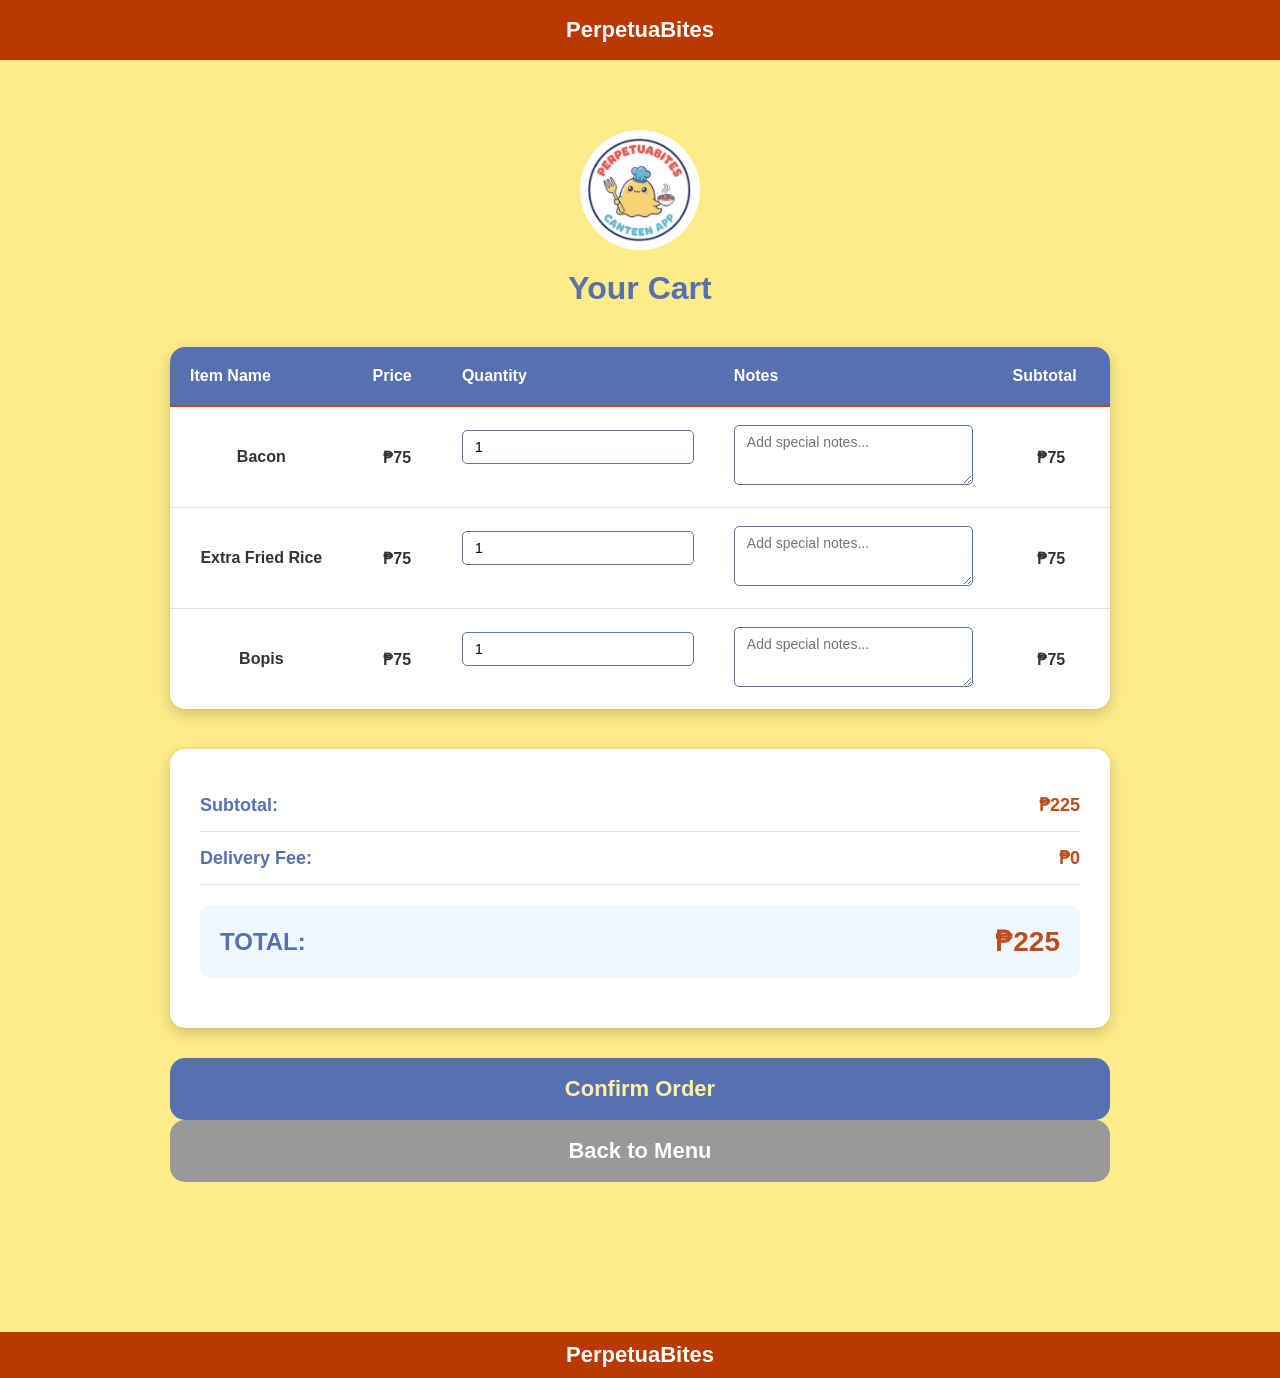
==== cart.html @ c59fdded "Add files via upload" ====
<!DOCTYPE html>
<html lang="en">
<head>
    <meta charset="UTF-8">
    <meta name="viewport" content="width=device-width, initial-scale=1.0">
    <title>Cart - PerpetuaBites</title>
    <link rel="stylesheet" href="style.css">
</head>
<body>
<header class="top-bar">
    PerpetuaBites
</header>

<div class="container">
    <img src="images/logo.png" alt="Logo" class="logo">
    <h1>Your Cart</h1>

    <table class="order-table">
      <thead>
        <tr>
          <th>Item Name</th>
          <th>Price</th>
          <th>Quantity</th>
          <th>Notes</th>
          <th>Subtotal</th>
        </tr>
      </thead>
      <tbody id="orderTableBody">
        <!-- Orders will be populated here -->
        <tr>
          <td class="item-name">Sample Item</td>
          <td class="price">₱75</td>
          <td><input type="number" value="1" min="1" class="quantity-input" onchange="updateTotal()"></td>
          <td><textarea placeholder="Add special notes..." class="note-input"></textarea></td>
          <td class="price">₱75</td>
        </tr>
      </tbody>
    </table>


    <div class="summary-section">
      <div class="summary-row">
        <span class="summary-label">Subtotal:</span>
        <span class="price">₱<span id="subtotal">75</span></span>
      </div>
      <div class="summary-row">
        <span class="summary-label">Delivery Fee:</span>
        <span class="price">₱<span id="delivery">0</span></span>
      </div>
      <div class="total-price">
        <span class="total-label">TOTAL:</span>
        <span class="total-amount">₱<span id="totalAmount">225</span></span>
      </div>
    </div>


    <button class="confirm-btn" onclick="confirmOrder()">Confirm Order</button>
    <button class="back-to-menu-btn" onclick="goBackToMenu()">Back to Menu</button>
</div>

<footer>
    PerpetuaBites
</footer>

<script src="script.js"></script>
</body>
</html>
---- style.css ----
* {
    margin: 0;
    padding: 0;
    box-sizing: border-box;
    font-family: Arial, sans-serif;
}

body {
    background-color: #f8e79a;
}

/* TOP ORANGE BAR */
.top-bar {
    background-color: #BA3801;
    height: 60px;
    display: flex;
    justify-content: center;
    align-items: center;
    padding: 0 30px;
    position: relative;
    color: white;  
    font-weight: bold;
    font-size: 22px;
    text-align: center;
}
.login-box {
  background-color: #fff0a2; /* yellow same as body */
  padding: 70px 50px;
  border-radius: 25px;
  text-align: center;
    margin: 140px auto 120px; /* space for top and bottom bars, center horizontally */
  box-shadow: 0 10px 30px rgba(0,0,0,0.4);
  width: 98%;         /* almost full width on desktop */
  max-width: 700px;   /* really big on desktops */
}


/* LOGO */
.logo {
  width: 180px;
  height: 180px;
  margin-bottom: 30px;
  border-radius: 50%;
  object-fit: cover;
}


/* TITLE */
h1 {
  color: #5670b0; /* blue text */
  margin-bottom: 15px;
  font-size: 28px;
}


/* DESCRIPTION */
.description {
  color: #5670b0; /* blue text */
  margin-bottom: 30px;
  font-size: 18px;
}


/* ROLE BUTTONS */
.role-buttons {
  display: flex;
  flex-direction: column;
  gap: 25px;
}


.role-btn {
  background-color: #5670b0; /* blue button */
  color: #fff0a2; /* yellow text */
  border: none;
  padding: 18px;
  border-radius: 12px;
  font-size: 20px;
  cursor: pointer;
  transition: 0.3s;
}


.role-btn:hover {
  background-color: #bd4d1d; /* red hover */
  color: #fff; /* white text */
  font-weight: bold;
}
input, select {
      width: 80%;
      padding: 15px;
      margin-bottom: 20px;
      border-radius: 10px;
      border: 1px solid #5670b0;
      font-size: 18px;
    }


    .submit-btn {
      background-color: #5670b0;
      color: #fff0a2;
      border: none;
      padding: 18px 30px;
      border-radius: 15px;
      font-size: 22px;
      cursor: pointer;
      transition: 0.3s;
    }

 

    .submit-btn:hover {
      background-color: #bd4d1d;
      color: #fff;
      font-weight: bold;
    }
  

    .login-link {
      margin-top: 25px;
      display: inline-block;
      color: #5670b0;
      text-decoration: none;
      font-size: 18px;
    }


    .login-link:hover {
      color: #bd4d1d;
      font-weight: bold;
    }


    .bottom-bar {
      width: 100%;
      height: 40px;
      background-color: #bd4d1d;
      display: flex;
      justify-content: center;
      align-items: center;
      position: fixed;
      bottom: 0;
      left: 0;
    }


    .bottom-bar p {
      color: #fff;
      font-weight: bold;
      margin: 0;
      font-size: 16px;
    }

.cart-icon {
    font-size: 24px;
    background: none;
    border: none;
    cursor: pointer;
    color: #334A69;
}

.header-buttons {
    display: flex;
    align-items: center;
    gap: 15px;
    position: absolute;
    right: 30px;
    top: 50%;
    transform: translateY(-50%);
}

.track-btn {
    background-color: #f39c12;
    color: white;
    border: none;
    padding: 8px 14px;
    border-radius: 6px;
    cursor: pointer;
    font-size: 14px;
    font-weight: bold;
    transition: background-color 0.3s;
}

.track-btn:hover {
    background-color: #e67e22;
}

.top-bar .cart-icon {
    position: relative;
    right: 0;
    top: 0;
    transform: none;
}


/* MAIN CONTAINER */
.container {
    text-align: center;
    padding: 30px;
}

/* BANNER IMAGE */
.banner img {
    width: 100%;
    max-width: 800px;
    border-radius: 20px;
}

/* TITLE */
.title {
    margin-top: 30px;
    font-size: 42px;
    color: #334A69;
    font-weight: bold;
}

/* CATEGORY TABS */
.categories {
    margin: 20px 0 40px 0;
    font-size: 30px;
    display: flex;
    justify-content: center;
    gap: 25px;
    flex-wrap: nowrap;   /* IMPORTANT */
    overflow-x: auto;    /* Allows scroll if needed */
}


.categories span {
    cursor: pointer;
    color: #BA3801;
    white-space: nowrap;   /* Prevent text wrapping */
}


.categories .active {
    text-decoration: underline;
    font-weight: bold;
}

/* MENU GRID */
.menu-grid {
    display: grid;
    grid-template-columns: repeat(3, 1fr); /* Desktop default */
    gap: 30px;
}


/* CARD DESIGN */
.card {
    background-color: #f2f2f2;
    width: 250px;
    padding: 20px;
    border-radius: 25px;
    text-align: center;
    transition: 0.3s;
}

.card:hover {
    transform: translateY(-5px);
}

/* CIRCULAR IMAGE */
.food-img {
    width: 170px;
    height: 170px;
    border-radius: 50%;
    object-fit: cover;
    margin-bottom: 15px;
}

/* TEXT */
.name {
    font-weight: bold;
    margin-bottom: 5px;
}

.available {
    color: green;
}

.unavailable {
    color: red;
}

/* grey out unavailable cards */
.card.unavailable,
.card.unavailable-card {
    opacity: 0.6;
}
/* helper for filtering cards */
.hidden {
    display: none !important;
}

/* staff dashboard specific spacing */
#staffMenuGrid {
    margin-top: 20px;
}

/* styles for order notes generated by script */
.order-note {
    font-size: 13px;
    color: #6b3d2b;
}

/* BUTTON */
.card button {
    margin-top: 10px;
    padding: 8px 15px;
    border: none;
    background-color: #BA3801;
    color: white;
    border-radius: 8px;
    cursor: pointer;
}

.card button:disabled {
    background-color: gray;
    cursor: not-allowed;
}

/* delete button added for staff view */
.card button.delete-btn {
    background-color: #bd4d1d;
    margin-left: 8px;
    color: #fff;
    padding: 8px 12px;
    border-radius: 8px;
    border: none;
    cursor: pointer;
}
.card button.delete-btn:hover {
    background-color: #a3301a;
}

/* availability toggle buttons for staff */
.card button.avail-btn {
    background-color: #BA3801;
}

.card button.unavail-btn {
    background-color: #999;
}

.card button.unavail-btn:hover {
    background-color: #777;
}
    .container {
      padding: 70px 30px 100px 30px;
      width: 100%;
      max-width: 1000px;
      margin: 0 auto;
    }


    .logo {
      width: 140px;
      height: 140px;
      margin-bottom: 20px;
      border-radius: 50%;
      display: block;
      margin-left: auto;
      margin-right: auto;
      object-fit: cover;
    }


    h1 {
      color: #5670b0;
      text-align: center;
      margin-bottom: 40px;
      font-size: 32px;
    }


    .order-table {
      width: 100%;
      background-color: #fff;
      border-collapse: collapse;
      border-radius: 15px;
      overflow: hidden;
      box-shadow: 0 5px 15px rgba(0,0,0,0.2);
      margin-bottom: 40px;
    }


    .order-table thead {
      background-color: #5670b0;
      color: white;
    }


    .order-table th {
      padding: 20px;
      text-align: left;
      font-size: 16px;
      font-weight: bold;
      border-bottom: 2px solid #bd4d1d;
    }


    .order-table td {
      padding: 18px 20px;
      border-bottom: 1px solid #e0e0e0;
      font-size: 16px;
      color: #333;
    }


    .order-table tbody tr:hover {
      background-color: #f9f9f9;
    }


    .order-table tbody tr:last-child td {
      border-bottom: none;
    }


    .item-name {
      color: #5670b0;
      font-weight: bold;
    }


    .price {
      color: #bd4d1d;
      font-weight: bold;
    }


    input[type="number"],
    textarea {
      width: 100%;
      padding: 8px 12px;
      border: 1px solid #5670b0;
      border-radius: 5px;
      font-family: Arial, sans-serif;
      font-size: 14px;
    }


    textarea {
      resize: vertical;
      min-height: 60px;
    }


    .summary-section {
      background-color: #fff;
      padding: 30px;
      border-radius: 15px;
      box-shadow: 0 5px 15px rgba(0,0,0,0.2);
      margin-bottom: 30px;
    }


    .summary-row {
      display: flex;
      justify-content: space-between;
      align-items: center;
      padding: 15px 0;
      border-bottom: 1px solid #e0e0e0;
      font-size: 18px;
    }


    .summary-row:last-child {
      border-bottom: none;
    }


    .summary-label {
      color: #5670b0;
      font-weight: bold;
    }


    .total-price {
      background-color: #f0f8ff;
      padding: 20px;
      border-radius: 10px;
      display: flex;
      justify-content: space-between;
      align-items: center;
      margin: 20px 0;
    }


    .total-label {
      color: #5670b0;
      font-size: 24px;
      font-weight: bold;
    }


    .total-amount {
      color: #bd4d1d;
      font-size: 28px;
      font-weight: bold;
    }


    .confirm-btn {
      background-color: #5670b0;
      color: #fff0a2;
      border: none;
      padding: 18px 40px;
      border-radius: 15px;
      font-size: 22px;
      cursor: pointer;
      transition: 0.3s;
      width: 100%;
      font-weight: bold;
    }

    .back-to-menu-btn {
      background-color: #999;
      color: white;
      border: none;
      padding: 18px 40px;
      border-radius: 15px;
      font-size: 22px;
      cursor: pointer;
      transition: 0.3s;
      width: 100%;
      font-weight: bold;
    }

    .confirm-btn:hover {
      background-color: #bd4d1d;
      color: #fff;
      transform: scale(1.02);
    }
    
    .back-to-menu-btn:hover {
      background-color: #bd4d1d;
      color: #fff;
      transform: scale(1.02);
    }

    .bottom-bar {
      width: 100%;
      height: 40px;
      background-color: #bd4d1d;
      display: flex;
      justify-content: center;
      align-items: center;
      position: fixed;
      bottom: 0;
      left: 0;
    }
.logo {
      width: 120px;
      height: 120px;
      margin-bottom: 20px;
      border-radius: 50%;
      display: block;
      margin-left: auto;
      margin-right: auto;
      object-fit: cover;
    }


    .queue-container {
      background-color: #fff;
      padding: 40px;
      border-radius: 20px;
      box-shadow: 0 10px 30px rgba(0,0,0,0.2);
      text-align: center;
      margin-bottom: 30px;
    }


    .queue-label {
      color: #5670b0;
      font-size: 24px;
      font-weight: bold;
      margin-bottom: 15px;
      text-transform: uppercase;
      letter-spacing: 2px;
    }


    .queue-number {
      font-size: 120px;
      font-weight: bold;
      color: #bd4d1d;
      line-height: 1;
      margin: 20px 0;
      text-shadow: 2px 2px 4px rgba(0,0,0,0.1);
    }


    .queue-message {
      color: #5670b0;
      font-size: 18px;
      margin-top: 20px;
      font-weight: bold;
    }


    .status-section {
      background-color: #fff;
      padding: 30px;
      border-radius: 15px;
      box-shadow: 0 5px 15px rgba(0,0,0,0.2);
      margin-bottom: 30px;
    }


    .status-header {
      color: #5670b0;
      font-size: 22px;
      font-weight: bold;
      margin-bottom: 25px;
      text-align: center;
      border-bottom: 3px solid #bd4d1d;
      padding-bottom: 15px;
    }


    .status-timeline {
      display: flex;
      justify-content: space-between;
      align-items: center;
      margin: 30px 0;
      gap: 10px;
    }


    .status-step {
      flex: 1;
      text-align: center;
      position: relative;
    }


    .status-dot {
      width: 40px;
      height: 40px;
      border-radius: 50%;
      background-color: #e0e0e0;
      margin: 0 auto 10px;
      display: flex;
      align-items: center;
      justify-content: center;
      font-weight: bold;
      color: #999;
      transition: 0.3s;
    }


    .status-step.active .status-dot {
      background-color: #5670b0;
      color: white;
      box-shadow: 0 0 15px rgba(86, 112, 176, 0.5);
    }


    .status-step.completed .status-dot {
      background-color: #27ae60;
      color: white;
    }


    .status-label {
      color: #999;
      font-size: 14px;
      font-weight: bold;
    }


    .status-step.active .status-label {
      color: #5670b0;
      font-weight: bold;
    }


    .status-step.completed .status-label {
      color: #27ae60;
      font-weight: bold;
    }


    .status-connector {
      flex: 1;
      height: 3px;
      background-color: #e0e0e0;
      margin-bottom: 30px;
    }


    .status-connector.completed {
      background-color: #27ae60;
    }


    .order-details {
      background-color: #f9f9f9;
      padding: 20px;
      border-radius: 10px;
      margin-top: 30px;
    }


    .detail-title {
      color: #5670b0;
      font-weight: bold;
      margin: 15px 0 10px 0;
      font-size: 16px;
    }


    .detail-content {
      color: #333;
      font-size: 15px;
      margin-left: 10px;
      line-height: 1.6;
    }


    .time-estimate {
      background-color: #f0f8ff;
      padding: 20px;
      border-left: 5px solid #5670b0;
      border-radius: 5px;
      margin-top: 20px;
    }


    .time-estimate-label {
      color: #5670b0;
      font-weight: bold;
      font-size: 16px;
    }


    .time-estimate-value {
      color: #bd4d1d;
      font-size: 24px;
      font-weight: bold;
      margin-top: 5px;
    }


    .order-items-list {
      margin-top: 20px;
    }


    .order-item {
      display: flex;
      justify-content: space-between;
      padding: 10px 0;
      border-bottom: 1px solid #e0e0e0;
      color: #333;
    }


    .order-item:last-child {
      border-bottom: none;
    }


    .item-name {
      color: #5670b0;
      font-weight: bold;
    }


    .item-qty {
      color: #666;
      margin: 0 10px;
    }


    .action-buttons {
      display: flex;
      gap: 15px;
      margin-top: 30px;
    }


    .btn {
      flex: 1;
      padding: 18px 30px;
      border-radius: 15px;
      border: none;
      font-size: 18px;
      cursor: pointer;
      transition: 0.3s;
      font-weight: bold;
    }


    .btn-track {
      background-color: #5670b0;
      color: #fff0a2;
    }


    .btn-track:hover {
      background-color: #bd4d1d;
      color: #fff;
      transform: scale(1.02);
    }


    .btn-home {
      background-color: #bd4d1d;
      color: #fff;
    }


    .btn-home:hover {
      background-color: #5670b0;
      transform: scale(1.02);
    }



/* FOOTER */
footer {
    margin-top: 50px;
    background-color: #BA3801;
    color: white;
    padding: 20px;
    font-size: 22px;
    font-weight: bold;
    text-align: center;
}

/* Tablet */
@media (max-width: 1024px) {
    .menu-grid {
        grid-template-columns: repeat(2, 1fr);
    }
}

/* Mobile - ALWAYS 2 COLUMNS */
@media (max-width: 600px) {
    .menu-grid {
        grid-template-columns: repeat(2, 1fr);
        gap: 15px;
    }

    .card {
        width: 100%;
        padding: 15px;
    }

    .food-img {
        width: 120px;
        height: 120px;
    }
    .categories {
        font-size: 20px;
        gap: 15px;
    }
    .login-box {
        width: 98%;          /* nearly fills the phone screen */
        padding: 50px 25px;  /* bigger padding for phone screens */
        margin: 100px auto 80px;
  }


  .logo {
    width: 170px;
    height: 170px;
    border-radius: 50%;
    object-fit: cover;
  }


  h1 {
    font-size: 24px;
  }


  .description {
    font-size: 16px;
  }


  .role-btn {
    padding: 22px;       /* bigger buttons for easy tapping */
    font-size: 20px;
  }

}

:root{--accent:#BA3801;--soft:#FFEC89;--blue:#4A69B3;--card:#F7BFA8}
        /* global resets */
        body{font-family:Segoe UI,Arial,sans-serif;background:var(--soft);margin:0;padding:0}
        /* dashboard-specific centering and layout */
        /* dashboard-specific centering removed so page styles match others */

        /* ----- staff dashboard custom styles ----- */
        .dashboard .header-row {
            margin-bottom: 10px;
            display: flex;
            justify-content: space-between;
            align-items: center;
        }
        .dashboard .subheader-row {
            margin-bottom: 8px;
            display: flex;
            justify-content: space-between;
            align-items: center;
        }
        .dashboard .text-blue-800 {
            color: #4A69B3;
            font-weight: 800;
        }
        .dashboard .text-gray-small {
            font-size: 13px;
            color: #444;
        }
        #menu-portal {
            margin-top: 18px;
        }
        #menu-portal .portal-box {
            background: #fff;
            padding: 12px;
            border-radius: 10px;
            box-shadow: 0 6px 18px rgba(0,0,0,.06);
        }
        #addItemForm {
            display: flex;
            gap: 8px;
            flex-wrap: wrap;
            align-items: center;
        }
        #addItemForm input,
        #addItemForm select {
            padding: 8px;
            border-radius: 6px;
            border: 1px solid #eee;
        }
        #addItemForm input[type="file"] {
            padding: 5px 8px;
            border-radius: 6px;
            border: 1px solid #eee;
            background: #fff;
        }
        #itemName {
            flex: 1;
        }
        #addItemForm label {
            display: flex;
            align-items: center;
            gap: 6px;
            font-size: 13px;
        }
        #addItemForm button {
            background: var(--blue);
            color: #fff;
            padding: 8px 12px;
            border-radius: 6px;
            border: 0;
            font-weight: 800;
        }
        .menu-lists {
            display: flex;
            gap: 12px;
            margin-top: 12px;
            flex-wrap: wrap;
        }
        .menu-list {
            flex: 1;
            min-width: 160px;
        }
        .menu-list .list-title {
            font-weight: 800;
            margin-bottom: 8px;
        }
        .status-timeline-wrapper {
            display: flex;
            align-items: center;
            gap: 5px;
            margin-bottom: 40px;
        }

        .detail-amount {
            font-size: 18px;
            font-weight: bold;
            color: #bd4d1d;
        }
        header{background:var(--accent);color:#fff;padding:14px 18px;text-align:center;font-weight:700}
        header h1{margin:0;font-size:20px;color:#FFEC89}
        main{padding:18px;background:var(--soft)}
        .order-list{display:flex;flex-direction:column;gap:10px}
        .order{background:var(--card);padding:12px;border-radius:12px;display:flex;flex-direction:column;gap:8px;border:2px solid rgba(0,0,0,.03)}
        .meta{display:flex;justify-content:space-between;align-items:center;font-weight:700;color:var(--accent)}
        .items{font-size:13px;color:#6b3d2b;margin-left:2px}
        .controls{display:flex;gap:8px;flex-wrap:wrap}
        button{border:0;padding:8px 10px;border-radius:6px;cursor:pointer;font-weight:700}
        .preparing{background:#4A69B3;color:#fff}
        .ready{background:#FFB38A;color:#6b2b00}
        .completed{background:#e3e3e3;color:#666}
        .open-student{background:transparent;color:var(--blue);text-decoration:underline;padding:0}
        footer{background:var(--accent);color:#fff;padding:10px;text-align:center;font-weight:700}
        .status-pill{padding:6px 8px;border-radius:999px;font-size:12px;font-weight:700}

/* Mobile Cart Page Styles */
@media (max-width: 600px) {
    .container {
        padding: 70px 15px 100px 15px;
        max-width: 100%;
        width: 100%;
    }

    h1 {
        font-size: 24px;
        margin-bottom: 25px;
    }

    .logo {
        width: 120px;
        height: 120px;
        border-radius: 50%;
        object-fit: cover;
        margin-bottom: 15px;
    }

    /* Make table scrollable on mobile */
    .order-table {
        font-size: 14px;
        margin-bottom: 25px;
    }

    .order-table th,
    .order-table td {
        padding: 12px 8px;
        font-size: 12px;
    }

    .order-table thead {
        font-size: 12px;
    }

    /* Stack inputs better on mobile */
    input[type="number"],
    textarea {
        padding: 6px 8px;
        font-size: 12px;
    }

    textarea {
        min-height: 50px;
    }

    /* Summary section responsive */
    .summary-section {
        padding: 20px;
        margin-bottom: 20px;
    }

    .summary-row {
        padding: 10px 0;
        font-size: 14px;
    }

    .total-price {
        padding: 15px;
        margin: 15px 0;
    }

    .total-label {
        font-size: 18px;
    }

    .total-amount {
        font-size: 22px;
    }

    /* Stack buttons vertically with gap */
    .confirm-btn,
    .back-to-menu-btn {
        width: 100%;
        padding: 15px 20px;
        font-size: 18px;
        margin-bottom: 12px;
    }

    .confirm-btn:last-of-type {
        margin-bottom: 0;
    }
}

/* Toast (fallback when alert is blocked) */
.toast {
    position: fixed;
    left: 50%;
    bottom: 30px;
    transform: translateX(-50%) translateY(20px);
    background: rgba(0,0,0,0.85);
    color: #fff;
    padding: 10px 16px;
    border-radius: 8px;
    font-size: 14px;
    opacity: 0;
    transition: opacity 0.25s ease, transform 0.25s ease;
    z-index: 9999;
}
.toast.visible {
    opacity: 1;
    transform: translateX(-50%) translateY(0);
}

/* ORDER STATUS MODAL */
.modal {
    position: fixed;
    top: 0;
    left: 0;
    width: 100%;
    height: 100%;
    background-color: rgba(0, 0, 0, 0.5);
    display: flex;
    justify-content: center;
    align-items: center;
    z-index: 1000;
}

.modal.hidden {
    display: none;
}

.modal-content {
    background-color: #fff0a2;
    border-radius: 15px;
    padding: 30px;
    width: 90%;
    max-width: 500px;
    max-height: 90vh;
    overflow-y: auto;
    position: relative;
    box-shadow: 0 10px 40px rgba(0, 0, 0, 0.3);
}

.modal-close {
    position: absolute;
    top: 15px;
    right: 15px;
    background: none;
    border: none;
    font-size: 28px;
    cursor: pointer;
    color: #333;
    padding: 0;
    width: 30px;
    height: 30px;
    display: flex;
    align-items: center;
    justify-content: center;
}

.modal-close:hover {
    color: #BA3801;
}

.modal-content h2 {
    color: #5670b0;
    margin-bottom: 20px;
    text-align: center;
    font-size: 24px;
}

.queue-number-modal {
    font-size: 36px;
    font-weight: bold;
    color: #BA3801;
    text-align: center;
    margin: 10px 0 20px 0;
    padding: 10px;
    background-color: #ffe0b9;
    border-radius: 8px;
}

.order-details-modal {
    margin-top: 20px;
    text-align: left;
    padding: 15px;
    background-color: #fff9e6;
    border-radius: 8px;
    max-height: 200px;
    overflow-y: auto;
}

.order-details-modal .detail-title {
    font-weight: bold;
    color: #5670b0;
    margin-top: 10px;
    font-size: 14px;
}

.order-details-modal .detail-content {
    color: #333;
    font-size: 14px;
    margin-bottom: 8px;
}

.order-details-modal .order-items-list {
    margin: 8px 0;
}

.order-details-modal .order-item {
    padding: 6px;
    font-size: 13px;
    color: #555;
    border-left: 3px solid #f39c12;
    padding-left: 10px;
    margin-bottom: 4px;
}

.modal-content .btn {
    width: 100%;
    margin-top: 15px;
    padding: 12px;
    border: none;
    border-radius: 8px;
    font-size: 16px;
    font-weight: bold;
    cursor: pointer;
    background-color: #5670b0;
    color: white;
    transition: background-color 0.3s;
}

.modal-content .btn:hover {
    background-color: #3d4a7a;
}

/* STATUS TIMELINE IN MODAL */
.modal-content .status-timeline-wrapper {
    margin: 15px 0;
    padding: 15px;
    background-color: #fffbf0;
    border-radius: 8px;
}

.modal-content .status-step {
    display: inline-flex;
    flex-direction: column;
    align-items: center;
    margin: 0 10px;
    font-size: 12px;
}

.modal-content .status-dot {
    width: 35px;
    height: 35px;
    border-radius: 50%;
    background-color: #ddd;
    display: flex;
    align-items: center;
    justify-content: center;
    font-size: 16px;
    color: white;
    margin-bottom: 5px;
}

.modal-content .status-step.active .status-dot {
    background-color: #f39c12;
}

.modal-content .status-step.completed .status-dot {
    background-color: #27ae60;
}

.modal-content .status-label {
    text-align: center;
    color: #333;
    max-width: 50px;
    font-size: 11px;
}

/* RESPONSIVE MODAL */
@media (max-width: 768px) {
    .modal-content {
        width: 95%;
        max-width: 90vw;
        padding: 20px;
    }

    .modal-content h2 {
        font-size: 20px;
    }

    .queue-number-modal {
        font-size: 28px;
    }
}
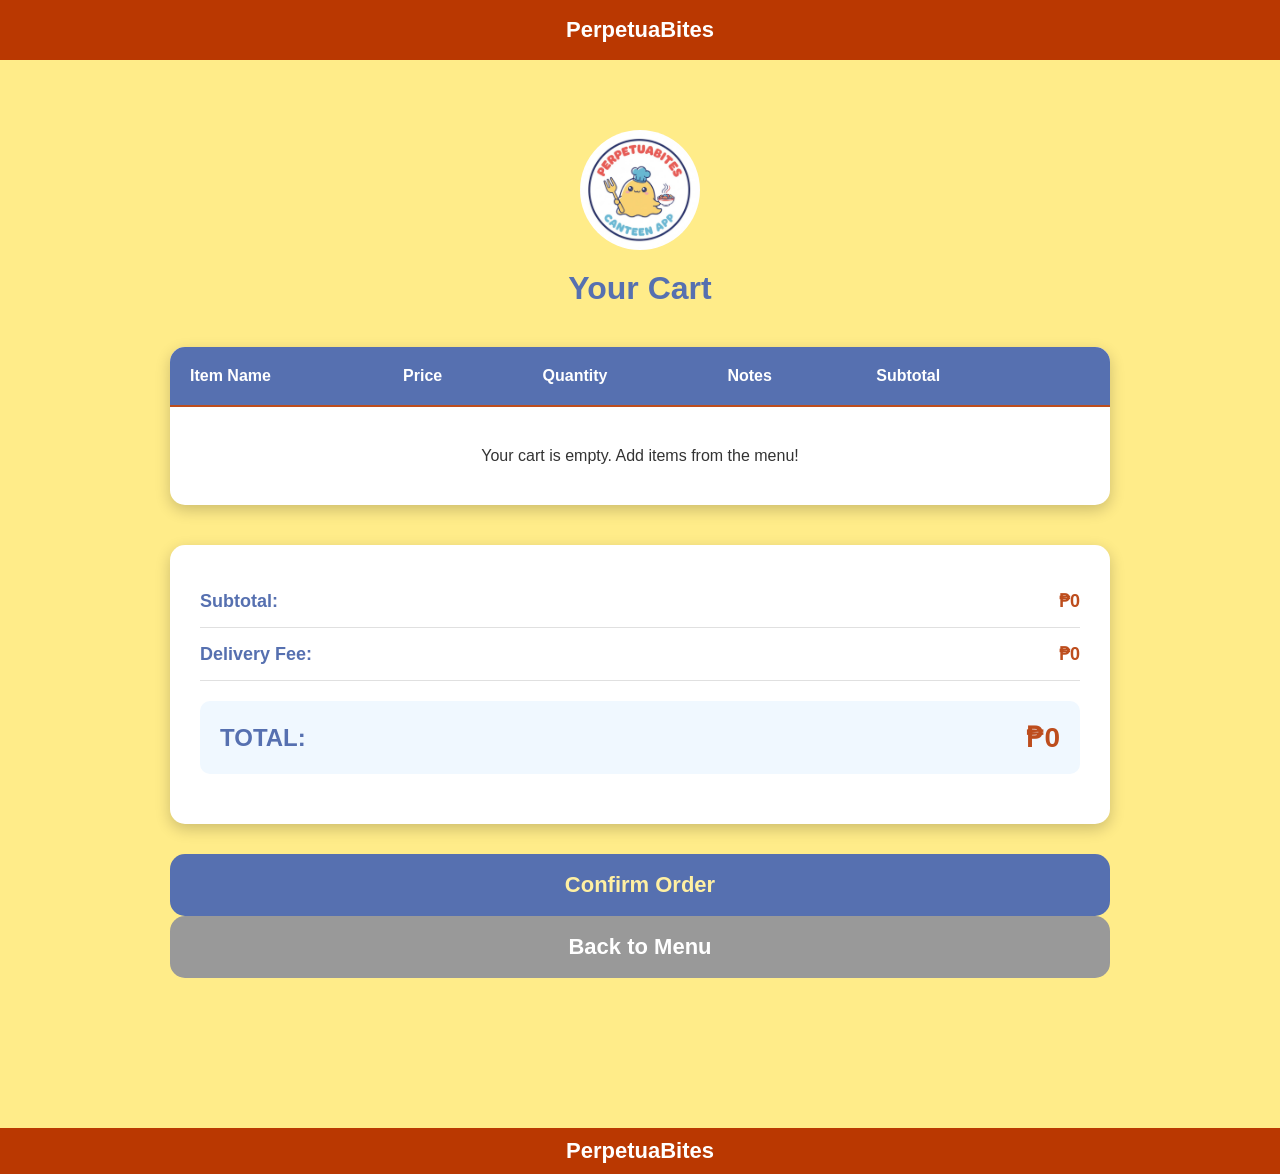
==== commit 0475c307: "Add files via upload" ====
--- a/cart.html
+++ b/cart.html
@@ -23,6 +23,7 @@
           <th>Quantity</th>
           <th>Notes</th>
           <th>Subtotal</th>
+          <th></th>
         </tr>
       </thead>
       <tbody id="orderTableBody">
--- a/style.css
+++ b/style.css
@@ -192,6 +192,29 @@
     transform: none;
 }
 
+.cart-badge {
+    position: absolute;
+    top: -6px;
+    right: -6px;
+    min-width: 18px;
+    height: 18px;
+    padding: 0 5px;
+    background-color: #fff0a2;
+    color: #000;
+    font-size: 12px;
+
+    font-weight: bold;
+    border-radius: 10px;
+    display: flex;
+    align-items: center;
+    justify-content: center;
+    line-height: 18px;
+}
+
+.cart-badge.hidden {
+    display: none;
+}
+
 
 /* MAIN CONTAINER */
 .container {
@@ -417,6 +440,33 @@
       border-bottom: none;
     }
 
+    .remove-item-btn {
+      background-color: #bd4d1d;
+      color: white;
+      border: none;
+      width: 32px;
+      height: 32px;
+      border-radius: 50%;
+      cursor: pointer;
+      font-size: 16px;
+      line-height: 1;
+      padding: 0;
+      display: flex;
+      align-items: center;
+      justify-content: center;
+      transition: background-color 0.2s;
+    }
+
+    .remove-item-btn:hover {
+      background-color: #9a3d18;
+    }
+
+    .empty-cart-msg {
+      text-align: center;
+      padding: 40px 20px !important;
+      color: #666;
+      font-size: 18px;
+    }
 
     .item-name {
       color: #5670b0;
@@ -1004,6 +1054,32 @@
         footer{background:var(--accent);color:#fff;padding:10px;text-align:center;font-weight:700}
         .status-pill{padding:6px 8px;border-radius:999px;font-size:12px;font-weight:700}
 
+        /* Order status navigation tabs - staff dashboard */
+        .order-nav-tabs {
+            display: flex;
+            gap: 8px;
+            margin-bottom: 16px;
+            flex-wrap: wrap;
+        }
+        .order-tab {
+            padding: 10px 18px;
+            border: none;
+            border-radius: 8px;
+            background: #e3e3e3;
+            color: #666;
+            font-weight: 700;
+            cursor: pointer;
+            font-size: 14px;
+            transition: background 0.2s, color 0.2s;
+        }
+        .order-tab:hover {
+            background: #d0d0d0;
+        }
+        .order-tab.active {
+            background: var(--blue);
+            color: #fff;
+        }
+
 /* Mobile Cart Page Styles */
 @media (max-width: 600px) {
     .container {
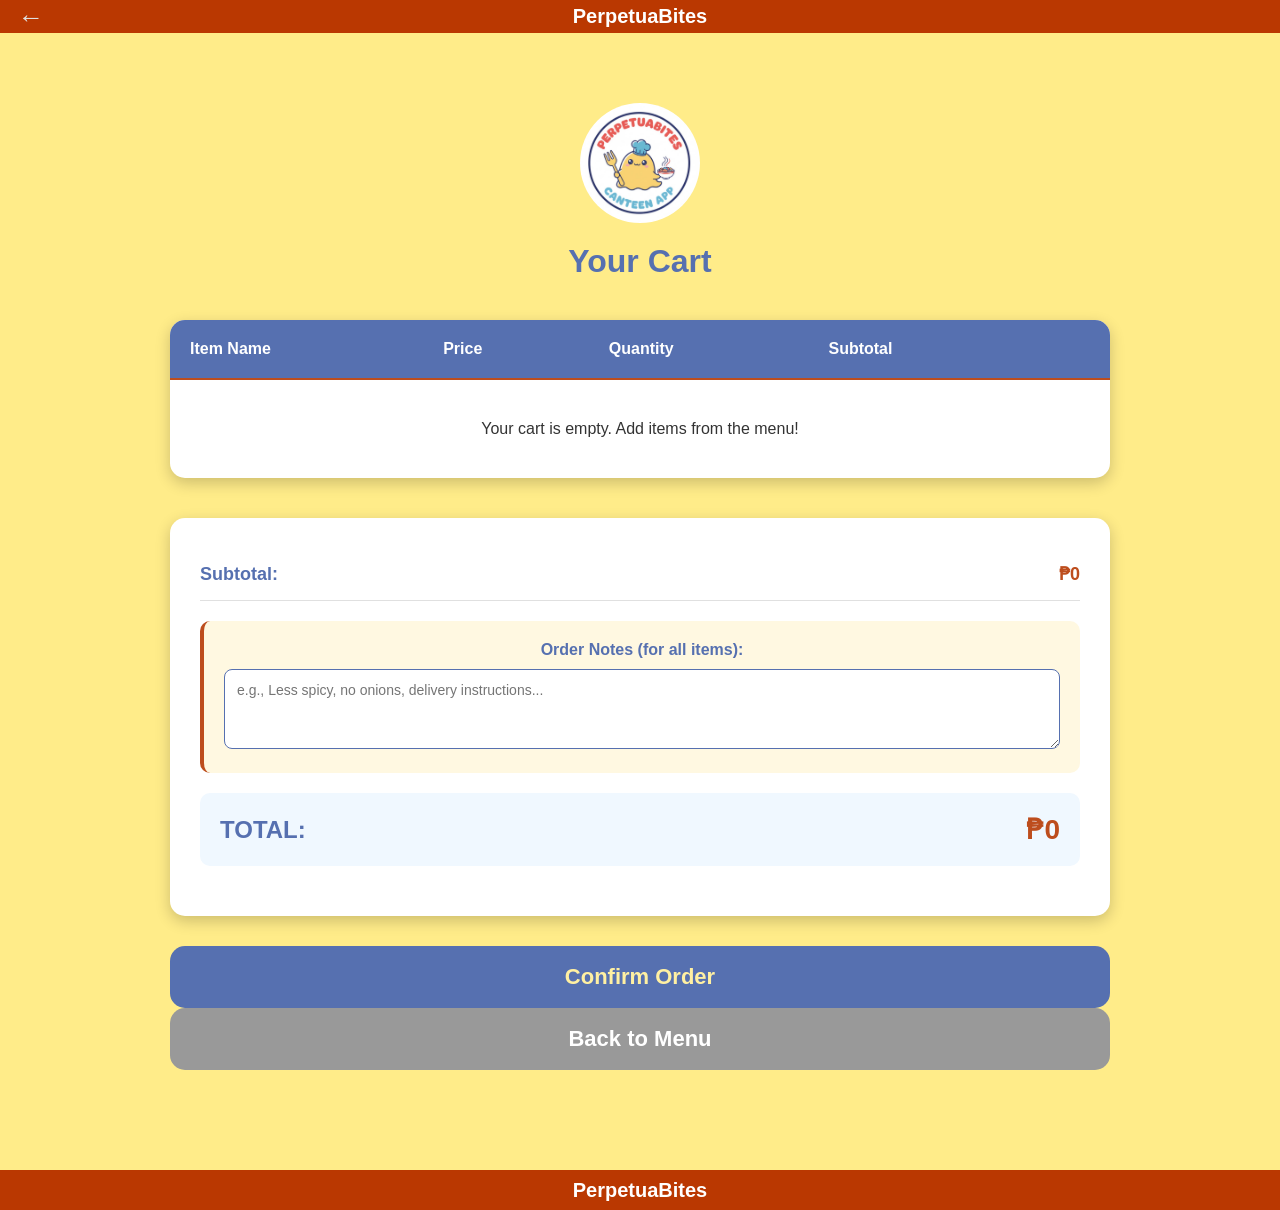
==== commit 84588472: "Add files via upload" ====
--- a/cart.html
+++ b/cart.html
@@ -11,6 +11,8 @@
     PerpetuaBites
 </header>
 
+<button class="back-btn" onclick="goBack()">←</button>
+
 <div class="container">
     <img src="images/logo.png" alt="Logo" class="logo">
     <h1>Your Cart</h1>
@@ -21,20 +23,12 @@
           <th>Item Name</th>
           <th>Price</th>
           <th>Quantity</th>
-          <th>Notes</th>
           <th>Subtotal</th>
           <th></th>
         </tr>
       </thead>
       <tbody id="orderTableBody">
         <!-- Orders will be populated here -->
-        <tr>
-          <td class="item-name">Sample Item</td>
-          <td class="price">₱75</td>
-          <td><input type="number" value="1" min="1" class="quantity-input" onchange="updateTotal()"></td>
-          <td><textarea placeholder="Add special notes..." class="note-input"></textarea></td>
-          <td class="price">₱75</td>
-        </tr>
       </tbody>
     </table>
 
@@ -44,16 +38,35 @@
         <span class="summary-label">Subtotal:</span>
         <span class="price">₱<span id="subtotal">75</span></span>
       </div>
-      <div class="summary-row">
-        <span class="summary-label">Delivery Fee:</span>
-        <span class="price">₱<span id="delivery">0</span></span>
+
+      <!-- Global Add-ons Section -->
+      <div class="addons-section" id="addonsSection">
+        <h3 style="color: #5670b0; margin-bottom: 15px;">Add-ons</h3>
+        <div class="addons-grid">
+          <label class="addon-item">
+            <input type="checkbox" class="addon-checkbox" data-price="15" onchange="updateTotal()"> Egg (+₱15)
+          </label>
+          <label class="addon-item">
+            <input type="checkbox" class="addon-checkbox" data-price="10" onchange="updateTotal()"> Sauce (+₱10)
+          </label>
+          <label class="addon-item">
+            <input type="checkbox" class="addon-checkbox" data-price="20" onchange="updateTotal()"> Extra Rice (+₱20)
+          </label>
+        </div>
+        <div class="addons-total" id="addonsTotal">Add-ons: ₱0</div>
       </div>
+
+      <!-- Global Order Notes -->
+      <div class="global-notes-section">
+        <label for="globalNotes">Order Notes (for all items):</label>
+        <textarea id="globalNotes" placeholder="e.g., Less spicy, no onions, delivery instructions..." rows="3" onchange="updateTotal()"></textarea>
+      </div>
+     
       <div class="total-price">
         <span class="total-label">TOTAL:</span>
         <span class="total-amount">₱<span id="totalAmount">225</span></span>
       </div>
     </div>
-
 
     <button class="confirm-btn" onclick="confirmOrder()">Confirm Order</button>
     <button class="back-to-menu-btn" onclick="goBackToMenu()">Back to Menu</button>
--- a/style.css
+++ b/style.css
@@ -1,3 +1,7 @@
+/* =========================
+   GLOBAL RESET / BASE STYLES
+   Used on all pages
+   ========================= */
 * {
     margin: 0;
     padding: 0;
@@ -5,24 +9,35 @@
     font-family: Arial, sans-serif;
 }
 
+html, body {
+    height: 100%;
+}
+
 body {
     background-color: #f8e79a;
-}
-
-/* TOP ORANGE BAR */
+    min-height: 100vh;
+    display: flex;
+    flex-direction: column;
+}
+
+/* TOP ORANGE BAR (shared header) */
 .top-bar {
     background-color: #BA3801;
-    height: 60px;
+    height: 40px;
     display: flex;
     justify-content: center;
     align-items: center;
-    padding: 0 30px;
+    padding: 5px;
     position: relative;
     color: white;  
     font-weight: bold;
-    font-size: 22px;
+    font-size: 20px;
     text-align: center;
 }
+/* =========================
+   LANDING + LOGIN PAGES
+   index.html, customer-login.html, staff-login.html, register.html
+   ========================= */
 .login-box {
   background-color: #fff0a2; /* yellow same as body */
   padding: 70px 50px;
@@ -151,6 +166,10 @@
       font-size: 16px;
     }
 
+/* =========================
+   CART ICON + TRACK ORDER BUTTON
+   (canteen-menu.html header)
+   ========================= */
 .cart-icon {
     font-size: 24px;
     background: none;
@@ -173,10 +192,10 @@
     background-color: #f39c12;
     color: white;
     border: none;
-    padding: 8px 14px;
-    border-radius: 6px;
+    padding: 12px 22px;
+    border-radius: 10px;
     cursor: pointer;
-    font-size: 14px;
+    font-size: 16px;
     font-weight: bold;
     transition: background-color 0.3s;
 }
@@ -216,6 +235,36 @@
 }
 
 
+/* generic back button icon (top-left) */
+.back-btn {
+    position: fixed;
+    left: 12px;
+    z-index: 1100;
+    background-color: transparent;
+    border: none;
+    color: #e0e0e0;
+    cursor: pointer;
+    font-size: 26px;
+    line-height: 1;
+    padding: 4px 6px;
+}
+
+.back-btn:hover {
+    transform: scale(1.05);
+}
+
+/* bottom track order button wrapper (menu page) */
+.track-bottom-wrapper {
+    display: flex;
+    justify-content: center;
+    margin: 20px 0 10px;
+}
+
+
+/* =========================
+   CUSTOMER MENU PAGE
+   canteen-menu.html
+   ========================= */
 /* MAIN CONTAINER */
 .container {
     text-align: center;
@@ -397,6 +446,10 @@
     }
 
 
+    /* =========================
+       CART PAGE
+       cart.html
+       ========================= */
     .order-table {
       width: 100%;
       background-color: #fff;
@@ -438,6 +491,11 @@
 
     .order-table tbody tr:last-child td {
       border-bottom: none;
+    }
+
+    .notes-row td {
+      padding-top: 6px;
+      padding-bottom: 16px;
     }
 
     .remove-item-btn {
@@ -527,6 +585,84 @@
     }
 
 
+    /* Add-ons Section */
+    .addons-section {
+      background-color: #f9f9f9;
+      padding: 20px;
+      border-radius: 10px;
+      margin: 20px 0;
+      border-left: 4px solid #5670b0;
+    }
+
+    .addons-section h3 {
+      margin-bottom: 15px;
+      color: #5670b0;
+      font-size: 18px;
+    }
+
+    .addons-grid {
+      display: grid;
+      grid-template-columns: 1fr 1fr;
+      gap: 12px;
+      margin-bottom: 15px;
+    }
+
+    .addon-item {
+      display: flex;
+      align-items: center;
+      padding: 10px;
+      background: white;
+      border-radius: 8px;
+      border: 1px solid #e0e0e0;
+      cursor: pointer;
+      transition: background-color 0.2s;
+      font-size: 14px;
+    }
+
+    .addon-item:hover {
+      background-color: #f0f8ff;
+    }
+
+    .addon-item input[type="checkbox"] {
+      margin-right: 8px;
+      transform: scale(1.2);
+    }
+
+    .addons-total {
+      font-weight: bold;
+      color: #bd4d1d;
+      font-size: 16px;
+      text-align: right;
+    }
+
+    /* Global Notes */
+    .global-notes-section {
+      background-color: #fff8e1;
+      padding: 20px;
+      border-radius: 10px;
+      margin: 20px 0;
+      border-left: 4px solid #bd4d1d;
+    }
+
+    .global-notes-section label {
+      display: block;
+      color: #5670b0;
+      font-weight: bold;
+      margin-bottom: 10px;
+      font-size: 16px;
+    }
+
+    .global-notes-section textarea {
+      width: 100%;
+      padding: 12px;
+      border: 1px solid #5670b0;
+      border-radius: 8px;
+      font-size: 14px;
+      resize: vertical;
+      min-height: 80px;
+      font-family: Arial, sans-serif;
+    }
+
     .total-price {
       background-color: #f0f8ff;
       padding: 20px;
@@ -634,7 +770,7 @@
 
 
     .queue-number {
-      font-size: 120px;
+      font-size: 60px;
       font-weight: bold;
       color: #bd4d1d;
       line-height: 1;
@@ -869,28 +1005,102 @@
       transform: scale(1.02);
     }
 
+    .btn-cancel {
+      background-color: #e74c3c;
+      color: white;
+    }
+
+    .btn-cancel:hover {
+      background-color: #c0392b;
+      transform: scale(1.02);
+    }
+
+
 
 
 /* FOOTER */
 footer {
-    margin-top: 50px;
     background-color: #BA3801;
     color: white;
-    padding: 20px;
-    font-size: 22px;
+    height: 40px;              /* match header height */
+    padding: 5px;
+    display: flex;
+    align-items: center;
+    justify-content: center;
+    font-size: 20px;
     font-weight: bold;
     text-align: center;
-}
-
-/* Tablet */
+    margin-top: auto;          /* push footer to bottom when content is short */
+}
+
+/* Tablet menu layout */
 @media (max-width: 1024px) {
     .menu-grid {
         grid-template-columns: repeat(2, 1fr);
     }
 }
 
-/* Mobile - ALWAYS 2 COLUMNS */
+/* Global mobile layout tweaks (phones) */
 @media (max-width: 600px) {
+    body {
+        font-size: 14px;
+    }
+
+    .top-bar {
+        height: 70px;              /* match desktop height */
+        padding: 0 16px;
+        font-size: 24px;           /* keep consistent with footer */
+        display: flex;
+        flex-direction: row;
+        justify-content: center;   /* center title text */
+        align-items: center;
+        text-align: center;
+    }
+
+    .header-buttons {
+        position: absolute;        /* float buttons on the right */
+        right: 12px;
+        top: 50%;
+        transform: translateY(-50%);
+        margin-top: 0;
+        width: auto;
+        justify-content: flex-end;
+        gap: 10px;
+    }
+
+    .track-btn {
+        font-size: 12px;
+        padding: 6px 10px;
+    }
+
+    .cart-icon {
+        font-size: 22px;
+    }
+
+    .cart-badge {
+        top: -4px;
+        right: -4px;
+        min-width: 16px;
+        height: 16px;
+        font-size: 10px;
+    }
+
+    .container {
+        padding: 60px 16px 80px 16px;
+        max-width: 100%;
+        width: 100%;
+    }
+
+    .title {
+        font-size: 28px;
+        margin-top: 20px;
+    }
+
+    .categories {
+        font-size: 20px;
+        gap: 15px;
+    }
+
     .menu-grid {
         grid-template-columns: repeat(2, 1fr);
         gap: 15px;
@@ -905,40 +1115,32 @@
         width: 120px;
         height: 120px;
     }
-    .categories {
-        font-size: 20px;
-        gap: 15px;
-    }
+
     .login-box {
         width: 98%;          /* nearly fills the phone screen */
         padding: 50px 25px;  /* bigger padding for phone screens */
         margin: 100px auto 80px;
-  }
-
-
-  .logo {
-    width: 170px;
-    height: 170px;
-    border-radius: 50%;
-    object-fit: cover;
-  }
-
-
-  h1 {
-    font-size: 24px;
-  }
-
-
-  .description {
-    font-size: 16px;
-  }
-
-
-  .role-btn {
-    padding: 22px;       /* bigger buttons for easy tapping */
-    font-size: 20px;
-  }
-
+    }
+
+    .logo {
+        width: 170px;
+        height: 170px;
+        border-radius: 50%;
+        object-fit: cover;
+    }
+
+    h1 {
+        font-size: 24px;
+    }
+
+    .description {
+        font-size: 16px;
+    }
+
+    .role-btn {
+        padding: 22px;       /* bigger buttons for easy tapping */
+        font-size: 20px;
+    }
 }
 
 :root{--accent:#BA3801;--soft:#FFEC89;--blue:#4A69B3;--card:#F7BFA8}
@@ -947,7 +1149,10 @@
         /* dashboard-specific centering and layout */
         /* dashboard-specific centering removed so page styles match others */
 
-        /* ----- staff dashboard custom styles ----- */
+        /* =========================
+           STAFF DASHBOARD
+           staff-dashboard.html
+           ========================= */
         .dashboard .header-row {
             margin-bottom: 10px;
             display: flex;
@@ -1080,7 +1285,10 @@
             color: #fff;
         }
 
-/* Mobile Cart Page Styles */
+/* =========================
+   RESPONSIVE CART PAGE (MOBILE)
+   cart.html
+   ========================= */
 @media (max-width: 600px) {
     .container {
         padding: 70px 15px 100px 15px;
@@ -1105,6 +1313,9 @@
     .order-table {
         font-size: 14px;
         margin-bottom: 25px;
+        display: block;
+        width: 100%;
+        overflow-x: auto;  /* allow horizontal scroll if needed */
     }
 
     .order-table th,
@@ -1186,7 +1397,10 @@
     transform: translateX(-50%) translateY(0);
 }
 
-/* ORDER STATUS MODAL */
+/* =========================
+   ORDER STATUS MODAL
+   order-confirmation.html + canteen-menu.html (Track Order)
+   ========================= */
 .modal {
     position: fixed;
     top: 0;
@@ -1353,7 +1567,10 @@
     font-size: 11px;
 }
 
-/* RESPONSIVE MODAL */
+/* =========================
+   RESPONSIVE MODAL
+   (phones & tablets)
+   ========================= */
 @media (max-width: 768px) {
     .modal-content {
         width: 95%;
